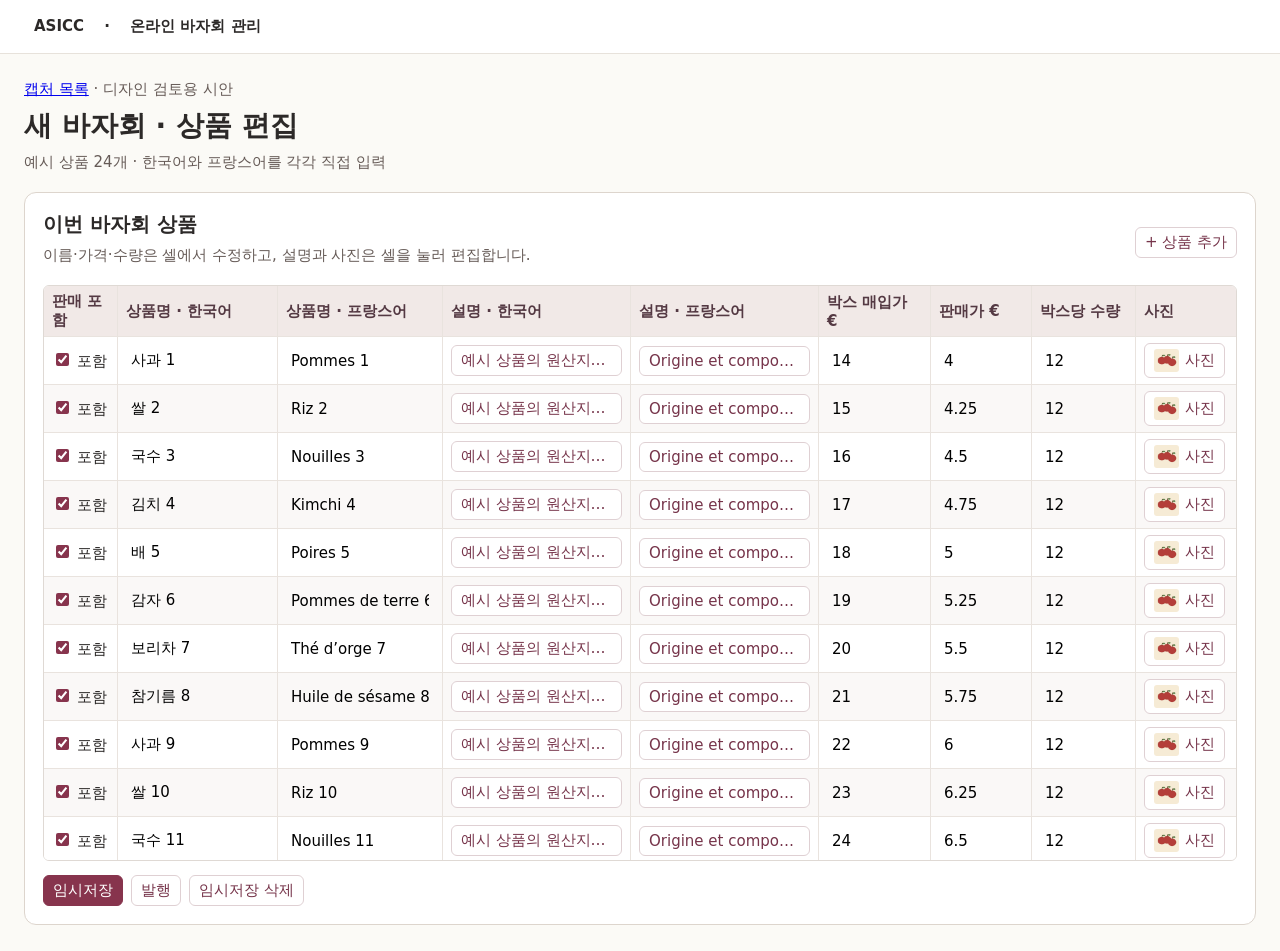
==== table.html @ cebcacae "Set up isolated ASICC Pages previews" ====
<!doctype html><html lang="ko"><meta charset="utf-8"><meta name="viewport" content="width=device-width, initial-scale=1"><title>ASICC · PC 상품 편집 시안</title>
<style>
*{box-sizing:border-box}body{margin:0;background:#fbfaf6;color:#2c2928;font:15px system-ui,sans-serif}header{border-bottom:1px solid #e7e2db;background:white;padding:17px 34px;font-weight:700}main{max-width:1390px;margin:26px auto;padding:0 24px}h1{margin:8px 0 4px;font-size:28px}p{margin:8px 0;color:#665b57}.panel{background:white;border:1px solid #ddd5cd;border-radius:12px;padding:18px;margin-top:20px}.bar{display:flex;justify-content:space-between;gap:16px;align-items:center;margin-bottom:12px}.bar h2{margin:0;font-size:20px}.sheet{overflow:auto;max-height:64vh;border:1px solid #dfd9d4;border-radius:6px}table{border-spacing:0;min-width:1480px;width:100%;table-layout:fixed}th{position:sticky;top:0;z-index:2;background:#f1e9e7;text-align:left;color:#543943}th,td{border-right:1px solid #e9e3de;border-bottom:1px solid #e9e3de;padding:6px 8px;height:37px}tbody tr:nth-child(even){background:#faf8f7}tbody tr:nth-child(odd){background:white}tr:hover{background:#f6f0ee!important}.fixed{position:sticky;left:0;background:inherit;z-index:1}th.fixed{background:#f1e9e7;z-index:3}input:not([type=checkbox]),textarea{font:inherit;width:100%;border:1px solid transparent;background:transparent;padding:4px;min-width:0}input:focus,textarea:focus{outline:2px solid #87344d;border-radius:3px}input[type=checkbox]{accent-color:#87344d}button{font:inherit;border:1px solid #dfd0d3;background:#fff;border-radius:6px;padding:5px 9px;color:#76344a;cursor:pointer}.primary{background:#87344d;color:white;border-color:#87344d}.description{width:100%;overflow:hidden;white-space:nowrap;text-overflow:ellipsis;text-align:left}.photo{display:flex;gap:6px;align-items:center}.photo img{width:25px;height:23px;object-fit:cover;border-radius:3px}dialog{width:min(570px,90vw);padding:22px;border:1px solid #d9c6cc;border-radius:10px}dialog::backdrop{background:#24161e55}textarea{border:1px solid #ccbbc1;margin:10px 0}.actions{display:flex;gap:8px;margin-top:14px}
</style>
<header>ASICC　 ·　 온라인 바자회 관리</header><main>
<p><a href="/">캡처 목록</a> · 디자인 검토용 시안</p>
<h1>새 바자회 · 상품 편집</h1><p>예시 상품 24개 · 한국어와 프랑스어를 각각 직접 입력</p>
<section class="panel"><div class="bar"><div><h2>이번 바자회 상품</h2><p>이름·가격·수량은 셀에서 수정하고, 설명과 사진은 셀을 눌러 편집합니다.</p></div><button id="add">+ 상품 추가</button></div>
<div class="sheet" tabindex="0" aria-label="상품 편집 표. 오른쪽으로 스크롤하면 추가 열이 표시됩니다."><table><colgroup><col style="width:74px"><col style="width:160px"><col style="width:165px"><col style="width:188px"><col style="width:188px"><col style="width:112px"><col style="width:101px"><col style="width:104px"><col style="width:104px"><col style="width:112px"><col style="width:172px"></colgroup>
<thead><tr><th class="fixed">판매 포함</th><th>상품명 · 한국어</th><th>상품명 · 프랑스어</th><th>설명 · 한국어</th><th>설명 · 프랑스어</th><th>박스 매입가 €</th><th>판매가 €</th><th>박스당 수량</th><th>사진</th><th>공급업체</th><th>보관·판매 한도</th></tr></thead><tbody></tbody></table></div>
<div class="actions"><button class="primary" id="save">임시저장</button><button disabled>발행</button><button disabled>임시저장 삭제</button><span id="status" role="status"></span></div></section>
<dialog><form method="dialog"><h2 id="detailTitle">설명 편집</h2><textarea aria-label="상품 설명" rows="6"></textarea><div id="photoEdit" hidden><img src="sample.jpg" width="150" alt="예시 상품 사진"><p><label>사진 파일 선택 <input type="file" accept="image/*"></label></p></div><button value="cancel">취소</button> <button class="primary" value="confirm">셀에 적용</button></form></dialog>
<script>
const products=[['사과','Pommes'],['쌀','Riz'],['국수','Nouilles'],['김치','Kimchi'],['배','Poires'],['감자','Pommes de terre'],['보리차','Thé d’orge'],['참기름','Huile de sésame']];const tbody=document.querySelector('tbody'),dialog=document.querySelector('dialog'),area=dialog.querySelector('textarea');let target;
function add(i){const row=tbody.insertRow(),item=products[i%products.length];row.innerHTML='<td class="fixed"><label><input type="checkbox" checked> 포함</label></td>';
for(const [label,value,type] of [['한국어 상품명',item[0]+' '+(i+1),'text'],['프랑스어 상품명',item[1]+' '+(i+1),'text'],['한국어 설명','예시 상품의 원산지와 구성 안내','detail'],['프랑스어 설명','Origine et composition du produit','detail'],['박스 매입가',14+i,'number'],['판매가',4+i/4,'number'],['박스당 수량',12,'number'],['사진','사진','photo'],['공급업체','예시 공급처','text'],['보관 및 판매 한도','상온 · 20개','text']]){const cell=row.insertCell();const el=document.createElement(['detail','photo'].includes(type)?'button':'input');el.setAttribute('aria-label',label);if(type==='detail'||type==='photo'){el.className=type==='detail'?'description':'photo';if(type==='photo'){const image=new Image();image.src='sample.jpg';image.alt='';el.append(image);}el.append(document.createTextNode(value));el.onclick=()=>{target=type==='detail'?el:null;detailTitle.textContent=item[0]+' · '+label;area.hidden=type!=='detail';photoEdit.hidden=type!=='photo';area.value=type==='detail'?el.textContent:'';dialog.showModal();};}else{el.type=type;el.value=value;if(type==='number')el.step='any';}cell.append(el);}}
for(let i=0;i<24;i++)add(i);document.querySelector('#add').onclick=()=>{add(tbody.rows.length);tbody.rows[tbody.rows.length-1].scrollIntoView({block:'nearest'});};dialog.addEventListener('close',()=>{if(dialog.returnValue==='confirm'&&target)target.textContent=area.value;});save.onclick=()=>{status.textContent='시안에서만 표시되는 저장 상태입니다.';};
</script></main></html>
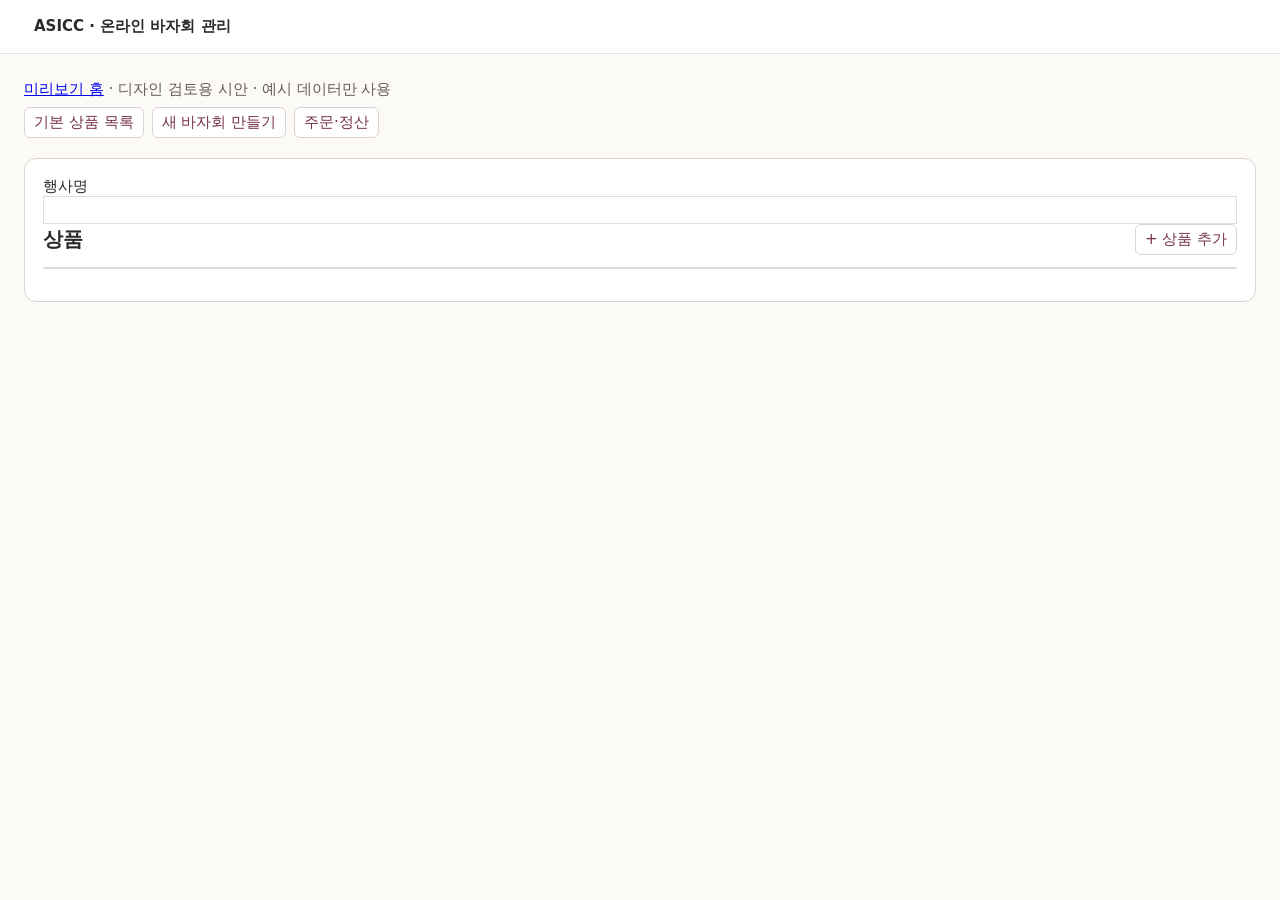
==== commit 4d1c5455: "Preview separate catalog, event editing and settlement screens" ====
--- a/table.html
+++ b/table.html
@@ -1,18 +1,142 @@
 <!doctype html><html lang="ko"><meta charset="utf-8"><meta name="viewport" content="width=device-width, initial-scale=1"><title>ASICC · PC 상품 편집 시안</title>
 <style>
 *{box-sizing:border-box}body{margin:0;background:#fbfaf6;color:#2c2928;font:15px system-ui,sans-serif}header{border-bottom:1px solid #e7e2db;background:white;padding:17px 34px;font-weight:700}main{max-width:1390px;margin:26px auto;padding:0 24px}h1{margin:8px 0 4px;font-size:28px}p{margin:8px 0;color:#665b57}.panel{background:white;border:1px solid #ddd5cd;border-radius:12px;padding:18px;margin-top:20px}.bar{display:flex;justify-content:space-between;gap:16px;align-items:center;margin-bottom:12px}.bar h2{margin:0;font-size:20px}.sheet{overflow:auto;max-height:64vh;border:1px solid #dfd9d4;border-radius:6px}table{border-spacing:0;min-width:1480px;width:100%;table-layout:fixed}th{position:sticky;top:0;z-index:2;background:#f1e9e7;text-align:left;color:#543943}th,td{border-right:1px solid #e9e3de;border-bottom:1px solid #e9e3de;padding:6px 8px;height:37px}tbody tr:nth-child(even){background:#faf8f7}tbody tr:nth-child(odd){background:white}tr:hover{background:#f6f0ee!important}.fixed{position:sticky;left:0;background:inherit;z-index:1}th.fixed{background:#f1e9e7;z-index:3}input:not([type=checkbox]),textarea{font:inherit;width:100%;border:1px solid transparent;background:transparent;padding:4px;min-width:0}input:focus,textarea:focus{outline:2px solid #87344d;border-radius:3px}input[type=checkbox]{accent-color:#87344d}button{font:inherit;border:1px solid #dfd0d3;background:#fff;border-radius:6px;padding:5px 9px;color:#76344a;cursor:pointer}.primary{background:#87344d;color:white;border-color:#87344d}.description{width:100%;overflow:hidden;white-space:nowrap;text-overflow:ellipsis;text-align:left}.photo{display:flex;gap:6px;align-items:center}.photo img{width:25px;height:23px;object-fit:cover;border-radius:3px}dialog{width:min(570px,90vw);padding:22px;border:1px solid #d9c6cc;border-radius:10px}dialog::backdrop{background:#24161e55}textarea{border:1px solid #ccbbc1;margin:10px 0}.actions{display:flex;gap:8px;margin-top:14px}
+
+[hidden]{display:none!important} nav,.actions{display:flex;gap:8px;flex-wrap:wrap} nav button[aria-pressed=true]{background:#87344d;color:#fff}.donereport table{min-width:680px;table-layout:auto}.donereport tfoot th{position:static}.paid{color:#295749}.mobile{display:none}.mobile label{display:block;margin:10px 0}.mobile input,.mobile textarea{border:1px solid #ddd}.mobile select{width:100%;padding:7px}.panel input[type=text]{border-color:#ddd}
+@media(max-width:700px){main{padding:0 10px}.bar{flex-wrap:wrap}.desktop{display:none}.mobile{display:block}.panel{padding:12px}}
 </style>
-<header>ASICC　 ·　 온라인 바자회 관리</header><main>
-<p><a href="/">캡처 목록</a> · 디자인 검토용 시안</p>
-<h1>새 바자회 · 상품 편집</h1><p>예시 상품 24개 · 한국어와 프랑스어를 각각 직접 입력</p>
-<section class="panel"><div class="bar"><div><h2>이번 바자회 상품</h2><p>이름·가격·수량은 셀에서 수정하고, 설명과 사진은 셀을 눌러 편집합니다.</p></div><button id="add">+ 상품 추가</button></div>
-<div class="sheet" tabindex="0" aria-label="상품 편집 표. 오른쪽으로 스크롤하면 추가 열이 표시됩니다."><table><colgroup><col style="width:74px"><col style="width:160px"><col style="width:165px"><col style="width:188px"><col style="width:188px"><col style="width:112px"><col style="width:101px"><col style="width:104px"><col style="width:104px"><col style="width:112px"><col style="width:172px"></colgroup>
-<thead><tr><th class="fixed">판매 포함</th><th>상품명 · 한국어</th><th>상품명 · 프랑스어</th><th>설명 · 한국어</th><th>설명 · 프랑스어</th><th>박스 매입가 €</th><th>판매가 €</th><th>박스당 수량</th><th>사진</th><th>공급업체</th><th>보관·판매 한도</th></tr></thead><tbody></tbody></table></div>
-<div class="actions"><button class="primary" id="save">임시저장</button><button disabled>발행</button><button disabled>임시저장 삭제</button><span id="status" role="status"></span></div></section>
-<dialog><form method="dialog"><h2 id="detailTitle">설명 편집</h2><textarea aria-label="상품 설명" rows="6"></textarea><div id="photoEdit" hidden><img src="sample.jpg" width="150" alt="예시 상품 사진"><p><label>사진 파일 선택 <input type="file" accept="image/*"></label></p></div><button value="cancel">취소</button> <button class="primary" value="confirm">셀에 적용</button></form></dialog>
+<header>ASICC · 온라인 바자회 관리</header><main>
+<p><a href="/">미리보기 홈</a> · 디자인 검토용 시안 · 예시 데이터만 사용</p>
+<nav aria-label="관리 화면 선택"><button data-page="catalog">기본 상품 목록</button><button data-page="event">새 바자회 만들기</button><button data-page="orders">주문·정산</button></nav>
+<h1 id="title"></h1><p id="hint"></p>
+<section class="panel" id="editor">
+<label id="eventName">행사명 <input id="name" type="text"></label>
+<div class="bar"><h2>상품</h2><button id="add">+ 상품 추가</button></div>
+<div class="sheet desktop" tabindex="0" aria-label="가로 스크롤 상품 편집표"><table><thead id="head"></thead><tbody id="body"></tbody></table></div>
+<div id="mobile" class="mobile"></div>
+<div class="actions" id="actions"></div>
+</section>
+<section id="reports" class="donereport" hidden>
+<section class="panel"><h2>주문자별 입금</h2><div class="sheet" id="payments"></div></section>
+<section class="panel"><h2>상품별 주문 집계</h2><div class="sheet" id="products"></div></section>
+<section class="panel"><h2>업체별 발주 집계</h2><p>상품별 주문량을 박스당 수량으로 나눠 올림합니다. 예를 들어 17개 주문에 박스당 12개이면 2박스를 발주합니다. 매입액은 발주 박스 수 × 박스 매입가 TTC입니다.</p><div class="sheet" id="vendors"></div></section>
+</section>
+<p role="status" id="status"></p>
+<dialog id="detail"><form method="dialog"><h2 id="detailTitle"></h2><textarea aria-label="상품 설명" rows="6"></textarea><div id="photoEdit" hidden><img width="150" alt="상품 사진"><p><label>예시 사진 교체 <input type="file" accept="image/*"></label></p></div><button value="cancel">취소</button> <button class="primary" value="confirm">셀에 적용</button></form></dialog>
 <script>
-const products=[['사과','Pommes'],['쌀','Riz'],['국수','Nouilles'],['김치','Kimchi'],['배','Poires'],['감자','Pommes de terre'],['보리차','Thé d’orge'],['참기름','Huile de sésame']];const tbody=document.querySelector('tbody'),dialog=document.querySelector('dialog'),area=dialog.querySelector('textarea');let target;
-function add(i){const row=tbody.insertRow(),item=products[i%products.length];row.innerHTML='<td class="fixed"><label><input type="checkbox" checked> 포함</label></td>';
-for(const [label,value,type] of [['한국어 상품명',item[0]+' '+(i+1),'text'],['프랑스어 상품명',item[1]+' '+(i+1),'text'],['한국어 설명','예시 상품의 원산지와 구성 안내','detail'],['프랑스어 설명','Origine et composition du produit','detail'],['박스 매입가',14+i,'number'],['판매가',4+i/4,'number'],['박스당 수량',12,'number'],['사진','사진','photo'],['공급업체','예시 공급처','text'],['보관 및 판매 한도','상온 · 20개','text']]){const cell=row.insertCell();const el=document.createElement(['detail','photo'].includes(type)?'button':'input');el.setAttribute('aria-label',label);if(type==='detail'||type==='photo'){el.className=type==='detail'?'description':'photo';if(type==='photo'){const image=new Image();image.src='sample.jpg';image.alt='';el.append(image);}el.append(document.createTextNode(value));el.onclick=()=>{target=type==='detail'?el:null;detailTitle.textContent=item[0]+' · '+label;area.hidden=type!=='detail';photoEdit.hidden=type!=='photo';area.value=type==='detail'?el.textContent:'';dialog.showModal();};}else{el.type=type;el.value=value;if(type==='number')el.step='any';}cell.append(el);}}
-for(let i=0;i<24;i++)add(i);document.querySelector('#add').onclick=()=>{add(tbody.rows.length);tbody.rows[tbody.rows.length-1].scrollIntoView({block:'nearest'});};dialog.addEventListener('close',()=>{if(dialog.returnValue==='confirm'&&target)target.textContent=area.value;});save.onclick=()=>{status.textContent='시안에서만 표시되는 저장 상태입니다.';};
+const by=id=>document.getElementById(id);
+const eur=c=>new Intl.NumberFormat('fr-FR',{style:'currency',currency:'EUR'}).format(c/100);
+const escapeHtml=v=>String(v??'').replace(/[&<>"']/g,c=>({'&':'&amp;','<':'&lt;','>':'&gt;','"':'&quot;',"'":'&#39;'}[c]));
+const names=[['사과','Pommes'],['쌀','Riz'],['국수','Nouilles'],['김치','Kimchi'],['배','Poires'],['감자','Pommes de terre']];
+let nextId=0;
+const newItem=(i=0)=>({id:"demo-"+(++nextId),included:true,ko:i?names[(i-1)%6][0]+' '+i:'',fr:i?names[(i-1)%6][1]+' '+i:'',dk:i?'예시 원산지와 구성입니다.':'',df:i?'Origine et composition.':'',vendor:i%2?'한빛 식품':'두레 유통',cost:14+i,price:4+i/4,pack:12,storage:'상온',photo:i?'sample.jpg':''});
+let catalog=Array.from({length:24},(_,i)=>newItem(i+1)),catalogEdits=structuredClone(catalog);
+let event=null,savedEvent=null, pastEvent={name:'지난 예시 바자회',items:structuredClone(catalog),status:'closed'}, mode='catalog', selected=0, currentDetail;
+const sampleOrders=[
+ {id:'EX-001',name:'예시 주문자 A',paid:false,note:'17시에 찾으러 가겠습니다.
+수령자는 가족입니다.',lines:[[0,17],[1,2]]},
+ {id:'EX-002',name:'예시 주문자 B',paid:true,lines:[[0,3],[2,13]]},
+ {id:'EX-003',name:'예시 주문자 C',paid:false,lines:[[1,5],[3,6]]}
+];
+const orderItems=structuredClone(catalog);
+const fields=[['ko','상품명 · 한국어'],['fr','상품명 · 프랑스어'],['dk','설명 · 한국어','detail'],['df','설명 · 프랑스어','detail'],['vendor','공급업체'],['cost','박스 매입가 TTC €','number'],['price','판매가 €','number'],['pack','박스당 수량','number'],['storage','보관 방법'],['photo','사진','photo']];
+const list=()=>mode==='catalog'?catalogEdits:event.items;
+const orderTotal=o=>o.lines.reduce((total,[i,qty])=>total+qty*Math.round(orderItems[i].price*100),0);
+function action(text,fn,primary=false){const button=document.createElement('button');button.textContent=text;if(primary)button.className='primary';button.onclick=fn;by('actions').append(button);}
+function details(item,key,label,type){
+ currentDetail={item,key,type};const box=by('detail');box.returnValue='';by('detailTitle').textContent=(item.ko||'새 상품')+' · '+label;
+ const area=box.querySelector('textarea');area.hidden=type==='photo';area.value=type==='detail'?item[key]:'';
+ by('photoEdit').hidden=type!=='photo';const img=by('photoEdit').querySelector('img');img.src=item.photo||'sample.jpg';
+ by('photoEdit').querySelector('input').value='';box.showModal();
+}
+by('detail').addEventListener('close',async()=>{
+ if(by('detail').returnValue!=='confirm'||(mode==='event'&&event.status==='closed'))return;
+ const {item,key,type}=currentDetail;
+ if(type==='detail')item[key]=by('detail').querySelector('textarea').value;
+ else{const file=by('photoEdit').querySelector('input').files[0];if(file)item.photo=URL.createObjectURL(file);}
+ drawProducts();
+});
+function field(item,[key,label,type]){
+ const el=document.createElement(type==='detail'||type==='photo'?'button':'input');el.setAttribute('aria-label',label);
+ if(type==='detail'||type==='photo'){
+  el.className=type==='detail'?'description':'photo';el.textContent=type==='detail'?(item[key]||'설명 입력'):'사진 편집';
+  if(type==='photo'&&item.photo){const img=new Image();img.src=item.photo;img.alt='';el.prepend(img);}
+  el.onclick=()=>details(item,key,label,type);
+ }else{el.type=type||'text';if(type==='number'){el.min='0';el.step=key==='pack'?'1':'0.01';}el.value=item[key];el.oninput=()=>item[key]=type==='number'?Number(el.value):el.value;}
+ return el;
+}
+function include(item){
+ const el=document.createElement('input');el.type='checkbox';el.checked=item.included;el.setAttribute('aria-label',(item.ko||'새 상품')+' 판매 포함');el.onchange=()=>item.included=el.checked;return el;
+}
+function drawProducts(){
+ const items=list(), columns=mode==='event'?[['included','판매 포함'],...fields]:fields;
+ by('head').innerHTML='<tr>'+columns.map(([,label])=>'<th scope="col">'+label+'</th>').join('')+'</tr>';
+ by('body').replaceChildren();
+ for(const item of items){const row=by('body').insertRow();for(const col of columns)row.insertCell().append(col[0]==='included'?include(item):field(item,col));}
+ const mobile=by('mobile');mobile.replaceChildren();
+ if(!items.length)return;
+ selected=Math.min(selected,items.length-1);
+ const picker=document.createElement('select');picker.setAttribute('aria-label','편집할 상품');
+ items.forEach((item,i)=>picker.add(new Option(item.ko||'새 상품',i,i===selected,i===selected)));
+ picker.onchange=()=>{selected=Number(picker.value);drawProducts();};mobile.append(picker);
+ const item=items[selected];
+ for(const col of columns){const label=document.createElement('label');label.textContent=col[1];label.append(col[0]==='included'?include(item):field(item,col));mobile.append(label);}
+}
+function table(headers,rows,footer=[]){
+ const cells=row=>row.map(x=>'<td>'+x+'</td>').join('');
+ return '<table><thead><tr>'+headers.map(x=>'<th scope="col">'+x+'</th>').join('')+'</tr></thead><tbody>'+rows.map(row=>'<tr>'+cells(row)+'</tr>').join('')+'</tbody>'+(footer.length?'<tfoot><tr>'+footer.map(x=>'<th>'+x+'</th>').join('')+'</tr></tfoot>':'')+'</table>';
+}
+function drawReports(){
+ by('payments').innerHTML=table(['주문번호','주문자','주문 총액','입금','수령 비고'],sampleOrders.map((o,i)=>[o.id,o.name,eur(orderTotal(o)),o.paid?'<span class="paid">입금 확인</span>':'<button data-pay="'+i+'">입금 확인 처리</button>',o.note?'<span style="white-space:pre-wrap">'+escapeHtml(o.note)+'</span>':'']));
+ by('payments').querySelectorAll('[data-pay]').forEach(b=>b.onclick=()=>{if(confirm('이 예시 주문의 전체 금액을 입금 확인 처리할까요?')){sampleOrders[b.dataset.pay].paid=true;drawReports();}});
+ const counts=new Map();
+ sampleOrders.forEach(o=>o.lines.forEach(([i,qty])=>counts.set(i,(counts.get(i)||0)+qty)));
+ const rows=[],vendors=new Map();
+ for(const [i,qty] of counts){
+  const p=orderItems[i], boxes=Math.ceil(qty/p.pack), cost=boxes*Math.round(p.cost*100), revenue=qty*Math.round(p.price*100);
+  rows.push([escapeHtml(p.ko),escapeHtml(p.vendor),qty,eur(revenue)]);
+  const subtotal=vendors.get(p.vendor)||[0,0,0,0];[qty,boxes,cost,revenue].forEach((x,j)=>subtotal[j]+=x);vendors.set(p.vendor,subtotal);
+ }
+ by('products').innerHTML=table(['상품','공급업체','주문 수량','판매금액'],rows);
+ const totals=[0,0,0,0];const format=([qty,boxes,cost,sales])=>[qty,boxes,eur(cost),eur(sales),eur(sales-cost)];
+ by('vendors').innerHTML=table(['업체','총 주문 수량','발주 박스 수','총 매입 TTC','총 판매금액','예상 매출총이익'],[...vendors].map(([name,subtotal])=>{subtotal.forEach((x,i)=>totals[i]+=x);return [escapeHtml(name)+' 소계',...format(subtotal)];}),['전체 합계',...format(totals)]);
+}
+function render(next){
+ mode=next;by('status').textContent='';document.querySelectorAll('[data-page]').forEach(b=>b.setAttribute('aria-pressed',b.dataset.page===mode));
+ by('editor').hidden=mode==='orders';by('reports').hidden=mode!=='orders';
+ by('title').textContent={catalog:'기본 상품 목록',event:'새 바자회 · 행사별 상품 편집',orders:'주문·정산'}[mode];
+ by('hint').textContent={catalog:'상품 기본값을 수정합니다. 기존 행사에는 적용되지 않습니다.',event:'기본 상품 목록에서 복사한 예시 상품을 편집합니다.',orders:'입금은 주문자별로 확인하고, 발주는 업체별로 집계합니다.'}[mode];
+ if(mode==='orders'){drawReports();return;}
+ by('eventName').hidden=mode!=='event';
+ if(mode==='event'){event??={name:'겨울 예시 바자회',items:structuredClone(catalog),status:'draft'};by('name').value=event.name;by('hint').textContent=event.name+' · '+({draft:'초안',published:'발행됨',closed:'종료 · 읽기 전용'}[event.status]);}
+ selected=0;drawProducts();by('actions').replaceChildren();
+ by('name').disabled=mode==='event'&&event.status==='closed';by('add').disabled=by('name').disabled;
+ if(mode==='event'&&event.status==='closed'){
+  for(const input of by('editor').querySelectorAll('.sheet input,.mobile input'))input.disabled=true;
+  action('새 행사 만들기',()=>{event=null;savedEvent=null;render('event');});
+  return;
+ }
+ if(mode==='catalog'){action('기본 상품 목록 저장',()=>{catalog=structuredClone(catalogEdits);by('status').textContent='예시 기본 목록을 저장했습니다.';},true);}
+ else{
+  action('이번 행사에만 저장',()=>saveEvent(false),true);
+  action('기본 상품 목록에도 반영',()=>{if(confirm('이번 행사 상품 정보를 기본 상품 목록에도 반영할까요? 다른 행사의 기록은 그대로입니다.'))saveEvent(true);});
+  action('발행',()=>{if(confirm('예시 행사를 발행할까요?')){event.status='published';saveEvent(false);by('status').textContent='예시 행사 발행 완료';}});
+  action('행사 종료',()=>{if(event.status==='published'&&confirm('예시 행사를 종료할까요?')){event.status='closed';saveEvent(false);pastEvent=structuredClone(event);render('event');by('status').textContent='예시 행사 종료 완료';}else if(event.status!=='published')by('status').textContent='발행된 행사에서 사용할 수 있습니다.';});
+  action('초안 삭제',()=>{if(event.status==='draft'&&confirm('예시 초안을 삭제할까요?')){event=null;savedEvent=null;render('catalog');by('status').textContent='예시 초안을 삭제했습니다.';}});
+  action('지난 행사 보기',()=>{event=structuredClone(pastEvent);render('event');});
+  action('저장된 초안 불러오기',()=>{if(savedEvent){event=structuredClone(savedEvent);render('event');}else by('status').textContent='저장한 초안이 없습니다.';});
+ }
+}
+function saveEvent(updateCatalog){
+ event.name=by('name').value.trim()||'이름 없는 바자회';savedEvent=structuredClone(event);
+ if(updateCatalog){
+  const updates=new Map(event.items.map(({included,...item})=>[item.id,{...item,included:true}]));
+  catalog=catalog.map(item=>{const update=updates.get(item.id);updates.delete(item.id);return update||item;});
+  catalog.push(...updates.values());catalogEdits=structuredClone(catalog);
+ }
+ by('status').textContent=updateCatalog?'예시 행사와 기본 목록에 저장했습니다.':'이번 예시 행사에만 저장했습니다.';
+}
+document.querySelectorAll('[data-page]').forEach(b=>b.onclick=()=>render(b.dataset.page));
+by('add').onclick=()=>{list().push(newItem());selected=list().length-1;drawProducts();const row=by('body').lastElementChild;row?.scrollIntoView({block:'nearest'});};
+const initial=location.hash.slice(1);render(['catalog','event','orders'].includes(initial)?initial:'catalog');
 </script></main></html>
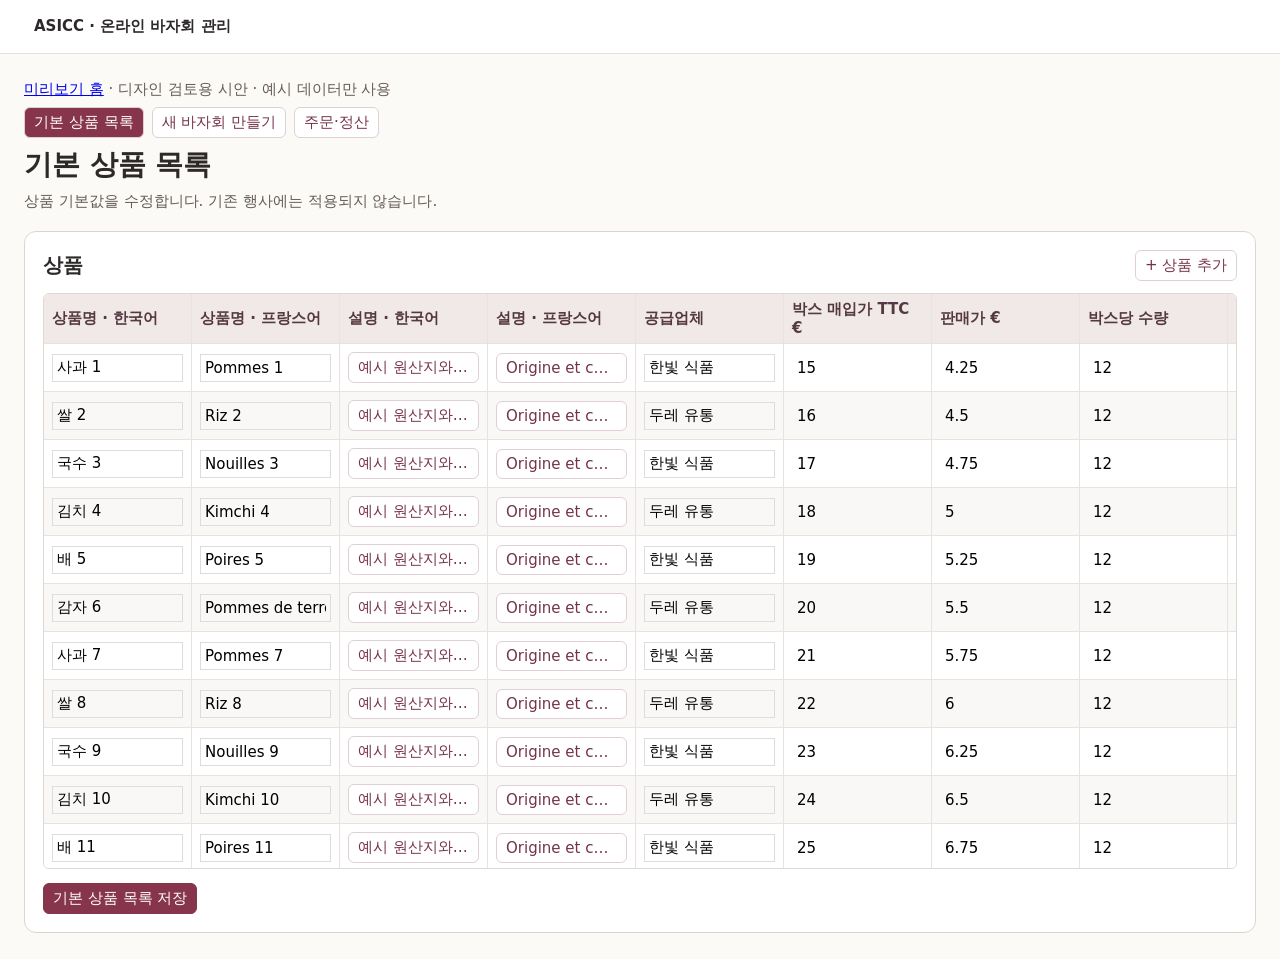
==== commit a2e7dece: "Fix multiline example note in design preview" ====
--- a/table.html
+++ b/table.html
@@ -33,8 +33,7 @@
 let catalog=Array.from({length:24},(_,i)=>newItem(i+1)),catalogEdits=structuredClone(catalog);
 let event=null,savedEvent=null, pastEvent={name:'지난 예시 바자회',items:structuredClone(catalog),status:'closed'}, mode='catalog', selected=0, currentDetail;
 const sampleOrders=[
- {id:'EX-001',name:'예시 주문자 A',paid:false,note:'17시에 찾으러 가겠습니다.
-수령자는 가족입니다.',lines:[[0,17],[1,2]]},
+ {id:'EX-001',name:'예시 주문자 A',paid:false,note:'17시에 찾으러 가겠습니다.\n수령자는 가족입니다.',lines:[[0,17],[1,2]]},
  {id:'EX-002',name:'예시 주문자 B',paid:true,lines:[[0,3],[2,13]]},
  {id:'EX-003',name:'예시 주문자 C',paid:false,lines:[[1,5],[3,6]]}
 ];
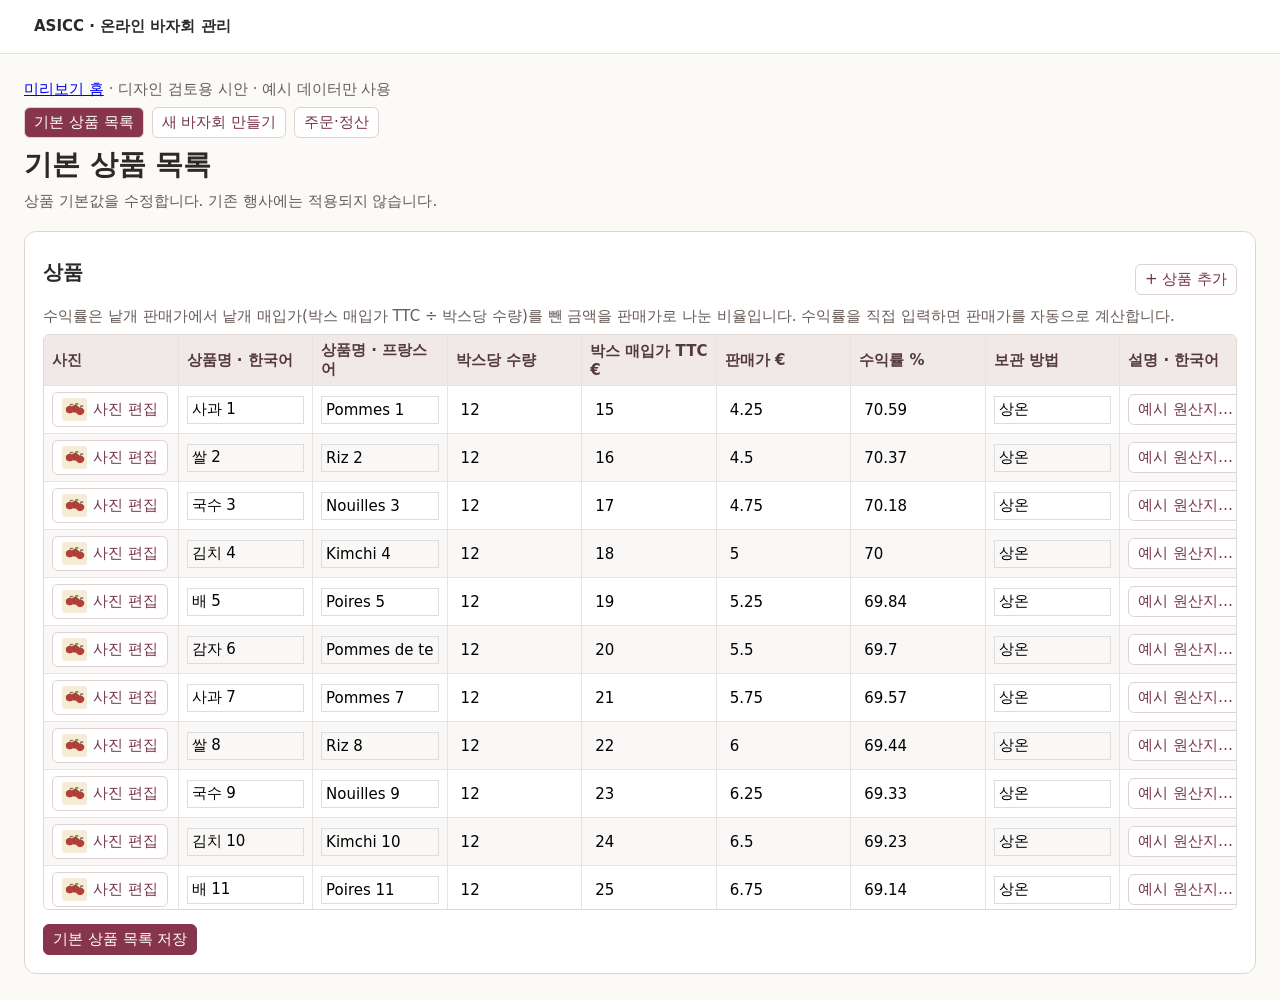
==== commit 75be7fa3: "Refine bazaar preview columns, margins and bulk selection" ====
--- a/table.html
+++ b/table.html
@@ -11,7 +11,9 @@
 <h1 id="title"></h1><p id="hint"></p>
 <section class="panel" id="editor">
 <label id="eventName">행사명 <input id="name" type="text"></label>
-<div class="bar"><h2>상품</h2><button id="add">+ 상품 추가</button></div>
+<div class="bar"><h2>상품</h2><div class="actions"><button id="add">+ 상품 추가</button></div></div>
+<div id="bulk" class="actions" hidden><button id="selectAll">전체 선택</button><button id="clearAll">전체 해제</button><span id="includedCount" aria-live="polite"></span></div>
+<p>수익률은 낱개 판매가에서 낱개 매입가(박스 매입가 TTC ÷ 박스당 수량)를 뺀 금액을 판매가로 나눈 비율입니다. 수익률을 직접 입력하면 판매가를 자동으로 계산합니다.</p>
 <div class="sheet desktop" tabindex="0" aria-label="가로 스크롤 상품 편집표"><table><thead id="head"></thead><tbody id="body"></tbody></table></div>
 <div id="mobile" class="mobile"></div>
 <div class="actions" id="actions"></div>
@@ -38,7 +40,30 @@
  {id:'EX-003',name:'예시 주문자 C',paid:false,lines:[[1,5],[3,6]]}
 ];
 const orderItems=structuredClone(catalog);
-const fields=[['ko','상품명 · 한국어'],['fr','상품명 · 프랑스어'],['dk','설명 · 한국어','detail'],['df','설명 · 프랑스어','detail'],['vendor','공급업체'],['cost','박스 매입가 TTC €','number'],['price','판매가 €','number'],['pack','박스당 수량','number'],['storage','보관 방법'],['photo','사진','photo']];
+const fields=[
+ ['photo','사진','photo'],['ko','상품명 · 한국어'],['fr','상품명 · 프랑스어'],
+ ['pack','박스당 수량','number'],['cost','박스 매입가 TTC €','number'],['price','판매가 €','number'],
+ ['margin','수익률 %','number'],['storage','보관 방법'],
+ ['dk','설명 · 한국어','detail'],['df','설명 · 프랑스어','detail'],['vendor','공급업체']
+];
+const round2=value=>Math.round((value+Number.EPSILON)*100)/100;
+const unitCost=item=>item.pack>0&&item.cost!==''?item.cost/item.pack:NaN;
+const marginFor=item=>item.price>0&&Number.isFinite(unitCost(item))?round2((1-unitCost(item)/item.price)*100):'';
+function syncPricing(item, key, el){
+ const value=el.valueAsNumber;
+ if(key==='margin'){
+  if(!Number.isFinite(value)||value>=100||!(unitCost(item)>0))return;
+  item.price=round2(unitCost(item)/(1-value/100));
+ }else item[key]=Number.isFinite(value)?value:'';
+ const other=key==='margin'?'price':'margin';
+ document.querySelectorAll('[data-price-item][data-price-field]').forEach(input=>{
+  if(input.dataset.priceItem===item.id&&input.dataset.priceField===other)input.value=other==='price'?item.price:marginFor(item);
+ });
+}
+function updateIncludedCount(){
+ if(mode!=='event')return;
+ by('includedCount').textContent=`판매 포함 ${event.items.filter(item=>item.included).length} / ${event.items.length}`;
+}
 const list=()=>mode==='catalog'?catalogEdits:event.items;
 const orderTotal=o=>o.lines.reduce((total,[i,qty])=>total+qty*Math.round(orderItems[i].price*100),0);
 function action(text,fn,primary=false){const button=document.createElement('button');button.textContent=text;if(primary)button.className='primary';button.onclick=fn;by('actions').append(button);}
@@ -61,17 +86,35 @@
   el.className=type==='detail'?'description':'photo';el.textContent=type==='detail'?(item[key]||'설명 입력'):'사진 편집';
   if(type==='photo'&&item.photo){const img=new Image();img.src=item.photo;img.alt='';el.prepend(img);}
   el.onclick=()=>details(item,key,label,type);
- }else{el.type=type||'text';if(type==='number'){el.min='0';el.step=key==='pack'?'1':'0.01';}el.value=item[key];el.oninput=()=>item[key]=type==='number'?Number(el.value):el.value;}
+ }else{
+  el.type=type||'text';
+  if(type==='number'){
+   if(key!=='margin')el.min=key==='pack'?'1':'0';
+   if(key==='margin')el.max='99.99';
+   el.step=key==='pack'?'1':'0.01';
+   el.value=key==='margin'?marginFor(item):item[key];
+   el.dataset.priceItem=item.id;el.dataset.priceField=key;
+   el.oninput=()=>syncPricing(item,key,el);
+   if(key==='margin')el.onchange=()=>{
+    if(el.value!==''&&(!(unitCost(item)>0)||el.valueAsNumber>=100)){
+     by('status').textContent='박스 매입가와 박스당 수량을 먼저 입력하세요. 수익률은 100% 미만이어야 합니다.';
+    }
+    el.value=marginFor(item);
+   };
+  }else{el.value=item[key];el.oninput=()=>item[key]=el.value;}
+ }
  return el;
 }
 function include(item){
- const el=document.createElement('input');el.type='checkbox';el.checked=item.included;el.setAttribute('aria-label',(item.ko||'새 상품')+' 판매 포함');el.onchange=()=>item.included=el.checked;return el;
+ const el=document.createElement('input');el.type='checkbox';el.checked=item.included;el.setAttribute('aria-label',(item.ko||'새 상품')+' 판매 포함');el.dataset.includeItem=item.id;
+ el.onchange=()=>{item.included=el.checked;document.querySelectorAll('[data-include-item]').forEach(input=>{if(input.dataset.includeItem===item.id)input.checked=item.included;});updateIncludedCount();};return el;
 }
 function drawProducts(){
- const items=list(), columns=mode==='event'?[['included','판매 포함'],...fields]:fields;
+ const items=list(), columns=mode==='event'?[fields[0],['included','판매 포함'],...fields.slice(1)]:fields;
  by('head').innerHTML='<tr>'+columns.map(([,label])=>'<th scope="col">'+label+'</th>').join('')+'</tr>';
  by('body').replaceChildren();
  for(const item of items){const row=by('body').insertRow();for(const col of columns)row.insertCell().append(col[0]==='included'?include(item):field(item,col));}
+ updateIncludedCount();
  const mobile=by('mobile');mobile.replaceChildren();
  if(!items.length)return;
  selected=Math.min(selected,items.length-1);
@@ -107,10 +150,12 @@
  by('hint').textContent={catalog:'상품 기본값을 수정합니다. 기존 행사에는 적용되지 않습니다.',event:'기본 상품 목록에서 복사한 예시 상품을 편집합니다.',orders:'입금은 주문자별로 확인하고, 발주는 업체별로 집계합니다.'}[mode];
  if(mode==='orders'){drawReports();return;}
  by('eventName').hidden=mode!=='event';
+ by('bulk').hidden=mode!=='event';
  if(mode==='event'){event??={name:'겨울 예시 바자회',items:structuredClone(catalog),status:'draft'};by('name').value=event.name;by('hint').textContent=event.name+' · '+({draft:'초안',published:'발행됨',closed:'종료 · 읽기 전용'}[event.status]);}
  selected=0;drawProducts();by('actions').replaceChildren();
  by('name').disabled=mode==='event'&&event.status==='closed';by('add').disabled=by('name').disabled;
  if(mode==='event'&&event.status==='closed'){
+  by('bulk').hidden=true;
   for(const input of by('editor').querySelectorAll('.sheet input,.mobile input'))input.disabled=true;
   action('새 행사 만들기',()=>{event=null;savedEvent=null;render('event');});
   return;
@@ -136,6 +181,13 @@
  by('status').textContent=updateCatalog?'예시 행사와 기본 목록에 저장했습니다.':'이번 예시 행사에만 저장했습니다.';
 }
 document.querySelectorAll('[data-page]').forEach(b=>b.onclick=()=>render(b.dataset.page));
+function setAllIncluded(included){
+ if(mode!=='event'||event.status==='closed')return;
+ event.items.forEach(item=>item.included=included);
+ drawProducts();
+}
+by('selectAll').onclick=()=>setAllIncluded(true);
+by('clearAll').onclick=()=>setAllIncluded(false);
 by('add').onclick=()=>{list().push(newItem());selected=list().length-1;drawProducts();const row=by('body').lastElementChild;row?.scrollIntoView({block:'nearest'});};
 const initial=location.hash.slice(1);render(['catalog','event','orders'].includes(initial)?initial:'catalog');
 </script></main></html>
